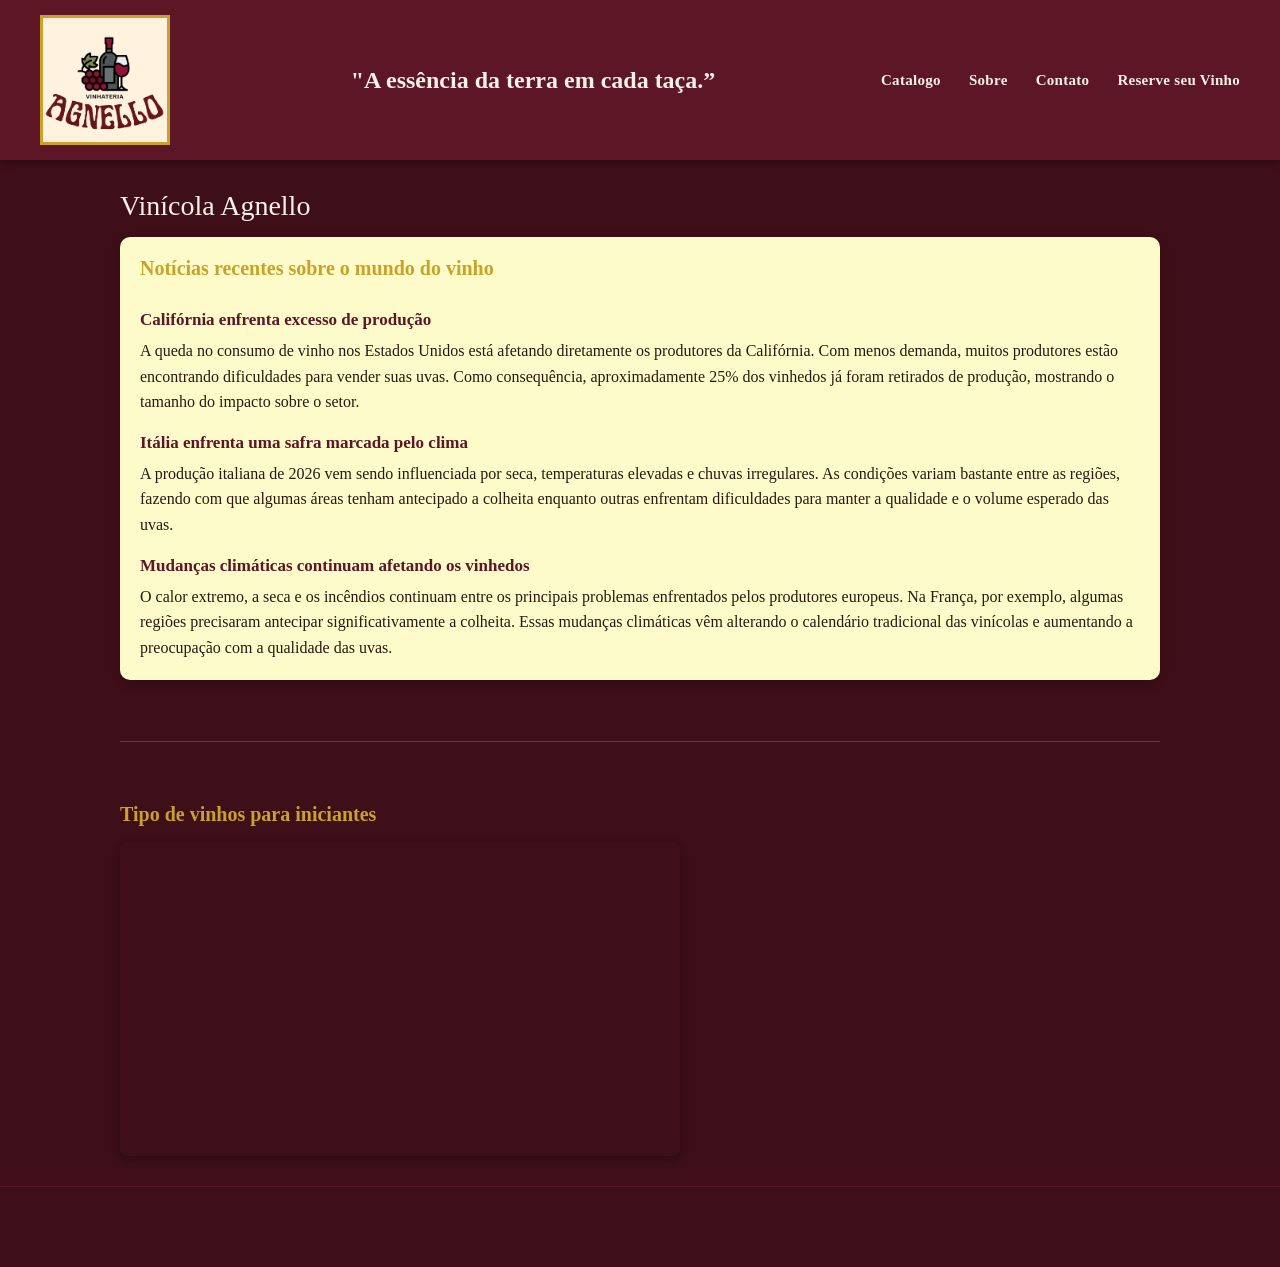
==== index.html @ 27601644 "feat: adiciona identificador ao titulo do video" ====
<!DOCTYPE html>
<html lang="pt-BR">

<head>
    <meta charset="UTF-8">
    <meta name="viewport" content="width=device-width, initial-scale=1.0">
    <title>Vinícola Agnello</title>
</head>
<link rel="stylesheet" href="src/css/style.css">
<link rel="shortcut icon" href="src/assets/imgs/favicon.ico" type="image/x-icon">

<body>
    <header>
        <img src="src/assets/imgs/android-chrome-512x512.png" alt="Logo da Vinícola Agnello">
        <h6 class="fadeIn">"A essência da terra em cada taça.”</h6>
        <nav>
            <ul class="nav-links">
                <li><a href="src/pages/catalogo.html">Catalogo</a></li>
                <li><a href="src/pages/historia.html">Sobre</a></li>
                <li><a href="src/pages/contato.html">Contato</a></li>
                <li><a href="src/pages/compreaqui.html">Reserve seu Vinho</a></li>
            </ul>
        </nav>
    </header>

    <main>
        <h1 class="fadeIn">Vinícola Agnello</h1>
        <div>
            <div class="fadeIn">
            <h2>Notícias recentes sobre o mundo do vinho</h2>
            <br>

            <h3>Califórnia enfrenta excesso de produção</h3>
            <p>A queda no consumo de vinho nos Estados Unidos está afetando diretamente os produtores da Califórnia. Com menos demanda, muitos produtores estão encontrando dificuldades para vender suas uvas. Como consequência, aproximadamente 25% dos vinhedos já foram retirados de produção, mostrando o tamanho do impacto sobre o setor.</p><br>

            <h3>Itália enfrenta uma safra marcada pelo clima</h3>
            <p>A produção italiana de 2026 vem sendo influenciada por seca, temperaturas elevadas e chuvas irregulares. As condições variam bastante entre as regiões, fazendo com que algumas áreas tenham antecipado a colheita enquanto outras enfrentam dificuldades para manter a qualidade e o volume esperado das uvas.</p><br>

            <h3>Mudanças climáticas continuam afetando os vinhedos</h3>
            <p>O calor extremo, a seca e os incêndios continuam entre os principais problemas enfrentados pelos produtores europeus. Na França, por exemplo, algumas regiões precisaram antecipar significativamente a colheita. Essas mudanças climáticas vêm alterando o calendário tradicional das vinícolas e aumentando a preocupação com a qualidade das uvas.</p>
            </div>
        </div>

        <br><br>
        <hr>
        <br><br>

        <h2 id="video" class="fadeIn">Tipo de vinhos para iniciantes</h2>
        <iframe class="fadeIn" width="560" height="315" src="https://www.youtube.com/embed/9CkhumPu-oI?si=0jd70YroZz6H0s5W"
            title="YouTube video player" frameborder="0"
            allow="accelerometer; autoplay; clipboard-write; encrypted-media; gyroscope; picture-in-picture; web-share"
            referrerpolicy="strict-origin-when-cross-origin" allowfullscreen></iframe>
        

    </main>

    <footer>

    </footer>
</body>

</html>
---- src/css/style.css ----
@charset "UTF-8";
@import url('efeitos.css'); /* arquivo novo para efeitos de animação */

:root {
  --vinho-escuro: #3e0f18;   
  --vinho: #5c1626;          
  --vinho-claro: #8b2942;    
  --dourado: #c9a227;        
  --dourado-escuro: #a6841e;
  --creme: #f8f1e7;          
  --creme-escuro: #ece2d0;   
  --texto-escuro: #2b1810;   
  --texto-claro: #f8f1e7;    
}

* {
  margin: 0;
  padding: 0;
  box-sizing: border-box;
  font-family: Georgia, 'Times New Roman', serif;
}

body {
  background-color: var(--vinho-escuro);
  color: var(--texto-claro);
  padding: 0 0 40px 0;
}

main {
  max-width: 1100px;
  margin: 0 auto;
  padding: 0 30px;
}

hr {
  border: none;
  border-top: 1px solid var(--vinho-claro);
  margin: 25px 0;
}

header {
  background-color: var(--vinho);
  display: flex;
  align-items: center;
  justify-content: space-between;
  padding: 15px 40px;
  box-shadow: 0 2px 8px rgba(0, 0, 0, 0.35);
  margin-bottom: 30px;
}

header img {
  height: 130px;
  width: auto;
  border: 3px solid var(--dourado);
  padding: 2px;
  background-color: var(--creme);
}

header h6 {
  font-family: art-nuvo, Georgia, 'Times New Roman', serif;
    font-size: 24px;
  color: var(--creme);
  margin-left: 15px;
}

header nav {
  display: flex;
  align-items: center;
}

.nav-links {
  display: flex;
  list-style: none;
  gap: 28px;
}

.nav-links a {
  color: var(--texto-claro);
  text-decoration: none;
  font-size: 15px;
  font-weight: bold;
  letter-spacing: 0.3px;
  padding-bottom: 4px;
  border-bottom: 2px solid transparent;
  transition: color 0.2s ease, border-color 0.2s ease;
}

.nav-links a:hover {
  color: var(--dourado);
  border-bottom: 2px solid var(--dourado);
}

h1 {
  font-size: 28px;
  font-weight: normal;
  color: var(--creme);
  margin-bottom: 15px;
}

h2 {
  font-size: 20px;
  font-weight: bold;
  color: var(--dourado);
  margin-bottom: 12px;
}

h3 {
  font-size: 17px;
  color: var(--creme);
  margin-bottom: 8px;
}

p {
  line-height: 1.6em;
}

.item-vinho,
.formulario,
.contato form,
.compra form,
section {
  background-color: var(--creme);
  color: var(--texto-escuro);
  border-radius: 10px;
  box-shadow: 0 3px 10px rgba(0, 0, 0, 0.25);
  padding: 20px;
  margin-bottom: 20px;
}

section h2 {
  color: var(--vinho);
}

section p {
  color: var(--texto-escuro);
  margin-bottom: 10px;
}

main > div {
  background-color: #fdfbca;
  color: var(--texto-escuro);
  border-radius: 10px;
  padding: 20px;
  box-shadow: 0 3px 10px rgba(0, 0, 0, 0.25);
}

main > div h3 {
  color: var(--vinho);
}

main > div p {
  color: var(--texto-escuro);
}

.item-vinho {
  display: flex;
  align-items: center;
  gap: 25px;
}

.item-vinho img {
  height: 200px;
  width: auto;
  border-radius: 6px;
  box-shadow: 0 2px 6px rgba(0, 0, 0, 0.3);
  flex-shrink: 0;
}

.info-vinho h4 {
  font-size: 18px;
  color: var(--vinho);
  margin-bottom: 6px;
}

.info-vinho p {
  font-size: 14px;
  color: var(--texto-escuro);
  margin-bottom: 10px;
}

span button,
input[type="submit"] {
  background-color: var(--dourado);
  color: var(--texto-escuro);
  border: none;
  padding: 9px 18px;
  border-radius: 6px;
  font-weight: bold;
  cursor: pointer;
  transition: background-color 0.2s ease, transform 0.15s ease, box-shadow 0.2s ease;
  box-shadow: 0 2px 4px rgba(0, 0, 0, 0.2);
}

span button:hover,
input[type="submit"]:hover {
  background-color: var(--dourado-escuro);
  transform: translateY(-2px);
  box-shadow: 0 4px 8px rgba(0, 0, 0, 0.3);
}

span button a {
  color: var(--texto-escuro);
  text-decoration: none;
  font-size: 14px;
  font-weight: bold;
}

form {
  max-width: 500px;
}

label {
  display: inline-block;
  font-size: 14px;
  font-weight: bold;
  color: var(--vinho);
  margin-bottom: 5px;
}

input[type="text"],
input[type="email"],
input[type="tel"],
textarea,
select {
  width: 100%;
  padding: 8px 10px;
  margin-bottom: 10px;
  border: 1px solid var(--vinho-claro);
  border-radius: 5px;
  font-family: inherit;
  font-size: 14px;
  background-color: #fff;
  color: var(--texto-escuro);
}

input:focus,
textarea:focus,
select:focus {
  outline: none;
  border-color: var(--dourado);
}

.caixa {
  display: flex;
  align-items: center;
  gap: 25px;
  padding: 10px 0 20px 0;
}

.caixa img {
  height: 110px;
  width: auto;
}

.caixa h1 {
  color: var(--texto-escuro);
    margin-bottom: 0px;
}

#escolha {
  margin-bottom: 15px;
  color: var(--creme);
}

.formulario h2 {
  color: var(--vinho);
}

.formulario > p {
  color: var(--texto-escuro);
  margin-bottom: 15px;
  border-bottom: 1px solid #ccc;
  padding-bottom: 10px;
}

section h2.contato {
  color: var(--vinho);
}

.historia h1 {
  color: var(--creme);
  border-bottom: 2px solid var(--dourado);
  padding-bottom: 10px;
}

/* ===== Vídeo (iframe) ===== */
iframe {
  display: block;
  margin: 15px 0;
  max-width: 100%;
  border-radius: 8px;
  box-shadow: 0 3px 10px rgba(0, 0, 0, 0.3);
}

/* ===== Rodapé ===== */
footer {
  text-align: center;
  padding: 20px;
  margin-top: 30px;
  color: var(--creme);
  font-size: 13px;
  border-top: 1px solid var(--vinho);
}

/* ===== Responsivo ===== */
@media (max-width: 650px) {
  header {
    flex-direction: column;
    gap: 15px;
  }

  .nav-links {
    flex-wrap: wrap;
    justify-content: center;
    gap: 15px;
  }

  .item-vinho,
  .caixa {
    flex-direction: column;
    text-align: center;
  }
}
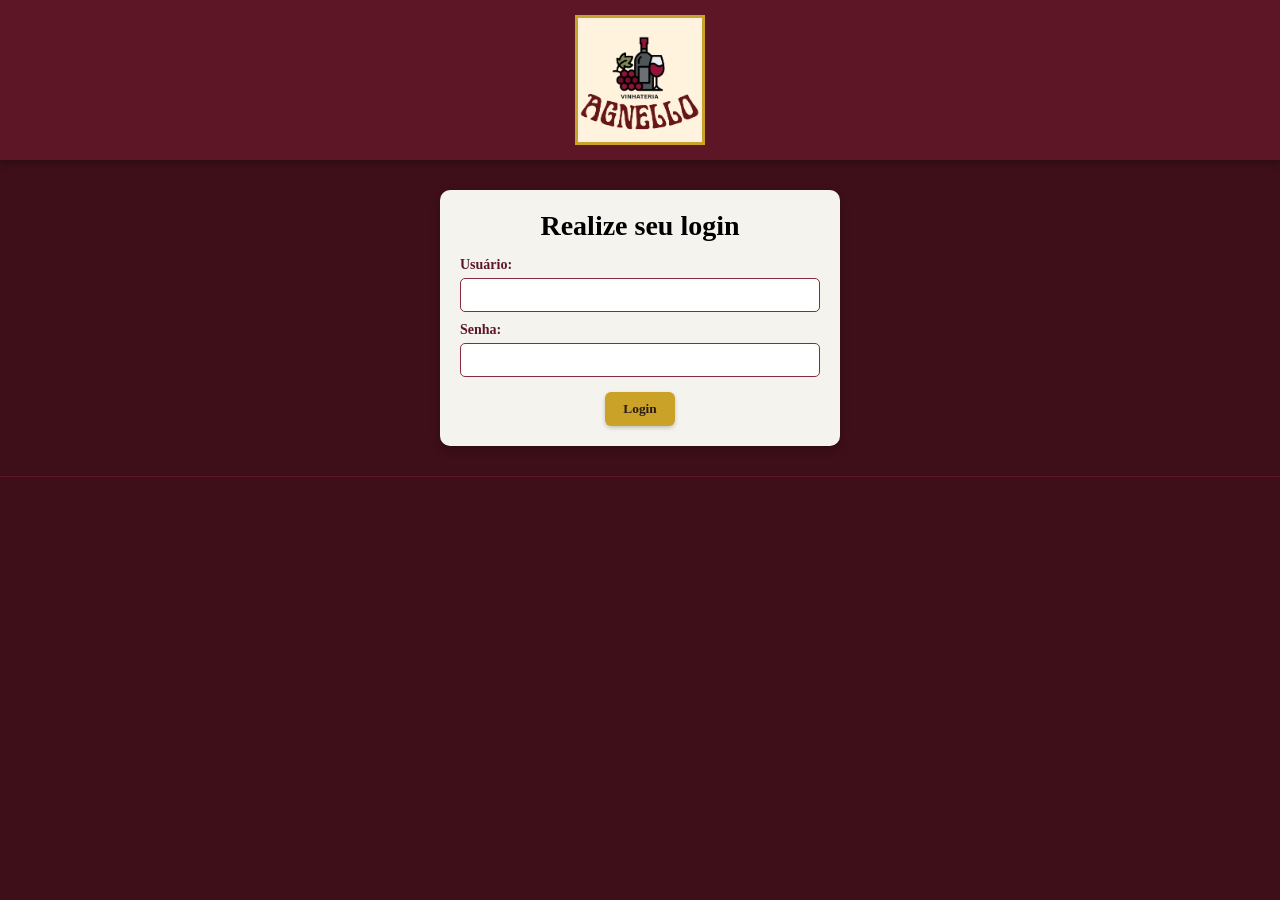
==== commit 1afb11cd: "feat: Tela de Login Basica Adicionada" ====
--- a/index.html
+++ b/index.html
@@ -5,53 +5,30 @@
     <meta charset="UTF-8">
     <meta name="viewport" content="width=device-width, initial-scale=1.0">
     <title>Vinícola Agnello</title>
+    <link rel="stylesheet" href="src/css/style.css">
+    <link rel="stylesheet" href="src/css/efeitos.css">
+    <link rel="shortcut icon" href="src/assets/imgs/favicon.ico" type="image/x-icon">
 </head>
-<link rel="stylesheet" href="src/css/style.css">
-<link rel="shortcut icon" href="src/assets/imgs/favicon.ico" type="image/x-icon">
 
 <body>
-    <header>
+    <header class="header-login">
         <img src="src/assets/imgs/android-chrome-512x512.png" alt="Logo da Vinícola Agnello">
-        <h6 class="fadeIn">"A essência da terra em cada taça.”</h6>
-        <nav>
-            <ul class="nav-links">
-                <li><a href="src/pages/catalogo.html">Catalogo</a></li>
-                <li><a href="src/pages/historia.html">Sobre</a></li>
-                <li><a href="src/pages/contato.html">Contato</a></li>
-                <li><a href="src/pages/compreaqui.html">Reserve seu Vinho</a></li>
-            </ul>
-        </nav>
     </header>
 
     <main>
-        <h1 class="fadeIn">Vinícola Agnello</h1>
-        <div>
-            <div class="fadeIn">
-            <h2>Notícias recentes sobre o mundo do vinho</h2>
-            <br>
+        <div class="login-container">
+            
+            <form action="src/pages/inicio.html" method="GET">
+                <h1 >Realize seu login</h1>
+                <label for="username">Usuário:</label>
+                <input type="text" id="username" name="username" required>
 
-            <h3>Califórnia enfrenta excesso de produção</h3>
-            <p>A queda no consumo de vinho nos Estados Unidos está afetando diretamente os produtores da Califórnia. Com menos demanda, muitos produtores estão encontrando dificuldades para vender suas uvas. Como consequência, aproximadamente 25% dos vinhedos já foram retirados de produção, mostrando o tamanho do impacto sobre o setor.</p><br>
+                <label for="password">Senha:</label>
+                <input type="password" id="password" name="password" required>
 
-            <h3>Itália enfrenta uma safra marcada pelo clima</h3>
-            <p>A produção italiana de 2026 vem sendo influenciada por seca, temperaturas elevadas e chuvas irregulares. As condições variam bastante entre as regiões, fazendo com que algumas áreas tenham antecipado a colheita enquanto outras enfrentam dificuldades para manter a qualidade e o volume esperado das uvas.</p><br>
-
-            <h3>Mudanças climáticas continuam afetando os vinhedos</h3>
-            <p>O calor extremo, a seca e os incêndios continuam entre os principais problemas enfrentados pelos produtores europeus. Na França, por exemplo, algumas regiões precisaram antecipar significativamente a colheita. Essas mudanças climáticas vêm alterando o calendário tradicional das vinícolas e aumentando a preocupação com a qualidade das uvas.</p>
-            </div>
+                <input id="login-btn" type="submit" value="Login">
+            </form>
         </div>
-
-        <br><br>
-        <hr>
-        <br><br>
-
-        <h2 id="video" class="fadeIn">Tipo de vinhos para iniciantes</h2>
-        <iframe class="fadeIn" width="560" height="315" src="https://www.youtube.com/embed/9CkhumPu-oI?si=0jd70YroZz6H0s5W"
-            title="YouTube video player" frameborder="0"
-            allow="accelerometer; autoplay; clipboard-write; encrypted-media; gyroscope; picture-in-picture; web-share"
-            referrerpolicy="strict-origin-when-cross-origin" allowfullscreen></iframe>
-        
-
     </main>
 
     <footer>
--- a/src/css/style.css
+++ b/src/css/style.css
@@ -48,6 +48,10 @@
   margin-bottom: 30px;
 }
 
+.header-login {
+  justify-content: center;
+}
+
 header img {
   height: 130px;
   width: auto;
@@ -85,6 +89,40 @@
   transition: color 0.2s ease, border-color 0.2s ease;
 }
 
+
+
+.login-container {
+  margin: 0 auto;
+  font-family: Georgia, 'Times New Roman', serif;
+  font-size: 16px;
+  width: 400px;
+  max-width: 100%;
+  background-color: rgb(245, 243, 238);
+  border-radius: 10px;
+  padding: 20px;
+}
+
+.login-container form {
+  display: flex;
+  flex-direction: column;
+}
+
+.login-container h1 {
+  color: black;
+  font-weight: bold;
+  margin-bottom: 15px;
+  text-align: center;
+}
+
+.login-container input {
+  margin-bottom: 15px;
+}
+
+.login-container #login-btn {
+  align-self: center;
+  margin: 5px 0 0 0;
+}
+
 .nav-links a:hover {
   color: var(--dourado);
   border-bottom: 2px solid var(--dourado);
@@ -137,7 +175,7 @@
 }
 
 main > div {
-  background-color: #fdfbca;
+  background-color: var(--creme);
   color: var(--texto-escuro);
   border-radius: 10px;
   padding: 20px;
@@ -220,6 +258,7 @@
 input[type="text"],
 input[type="email"],
 input[type="tel"],
+input[type="password"],
 textarea,
 select {
   width: 100%;
--- a/src/css/efeitos.css
+++ b/src/css/efeitos.css
@@ -0,0 +1,19 @@
+.nav_links{
+    display: inline-block;
+    transition: transform 0.3s ease-in-out;
+    cursor: pointer;
+}
+
+@keyframes navLinkAnimation {
+    0% {transform: translateY(-10px); opacity: 0;}
+    100% {transform: translateY(0); opacity: 1;}
+}
+
+.fadeIn {
+    animation: fadeInAnimacao 2s 1 ease-in-out;
+}
+
+@keyframes fadeInAnimacao {
+    0% {opacity: 0;}
+    100% {opacity: 1;}
+}
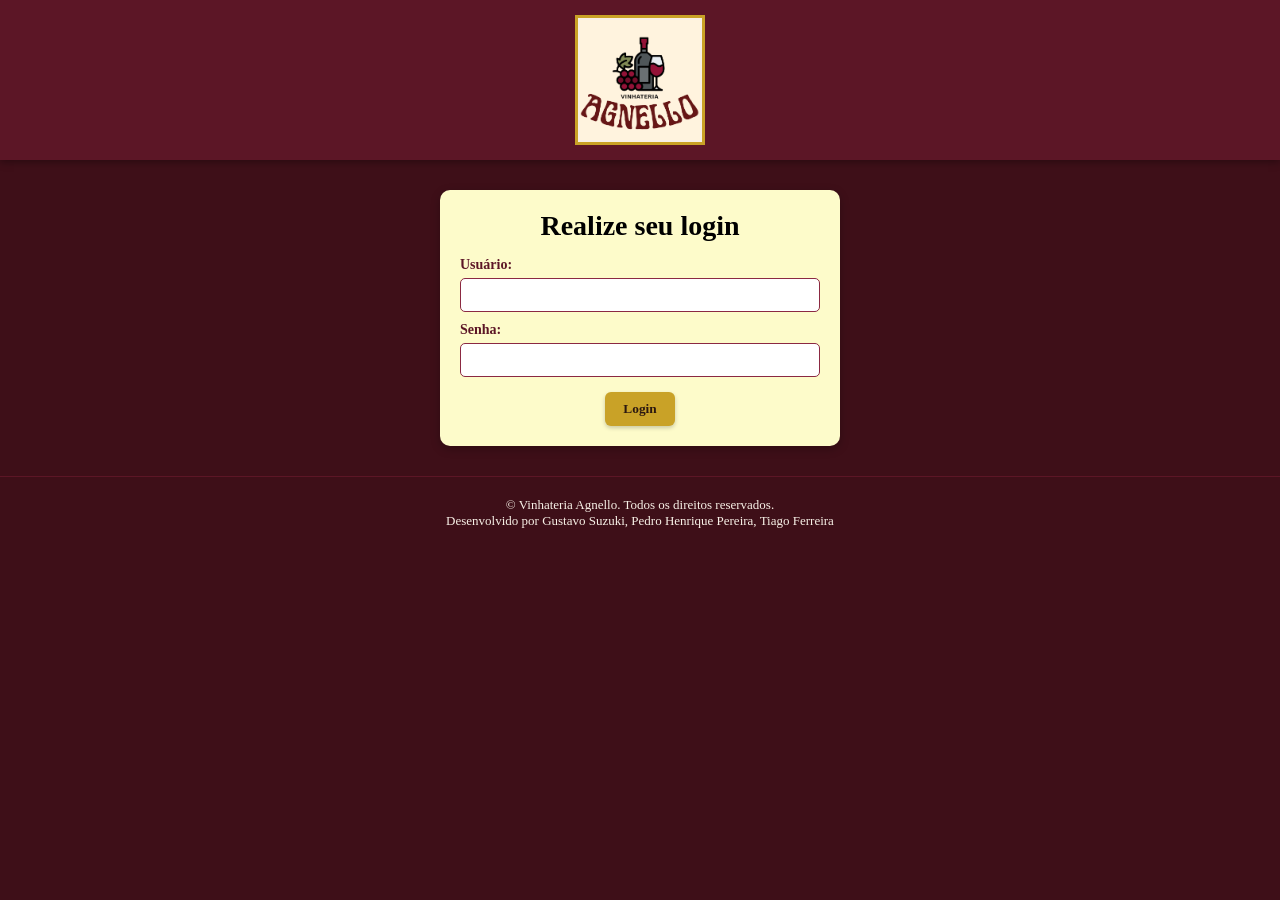
==== commit ec553d4d: "feat: adicionado footer no HTML, ::after e ::before no efeito, :active também no CSS e criando um li" ====
--- a/index.html
+++ b/index.html
@@ -32,7 +32,8 @@
     </main>
 
     <footer>
-
+        © Vinhateria Agnello. Todos os direitos reservados. <br>
+        Desenvolvido por <a href="https://www.linkedin.com/in/gustavo-arakaki-b9680b330" target="_blank">Gustavo Suzuki</a>, <a href="https://www.linkedin.com/in/pedro-henrique-pereira-da-costa-9457a8263/" target="_blank">Pedro Henrique Pereira</a>, <a href="https://www.linkedin.com/in/tiago-ferreira-65886134b/" target="_blank">Tiago Ferreira</a>
     </footer>
 </body>
 
--- a/src/css/style.css
+++ b/src/css/style.css
@@ -77,27 +77,13 @@
   list-style: none;
   gap: 28px;
 }
-
-.nav-links a {
-  color: var(--texto-claro);
-  text-decoration: none;
-  font-size: 15px;
-  font-weight: bold;
-  letter-spacing: 0.3px;
-  padding-bottom: 4px;
-  border-bottom: 2px solid transparent;
-  transition: color 0.2s ease, border-color 0.2s ease;
-}
-
-
-
 .login-container {
   margin: 0 auto;
   font-family: Georgia, 'Times New Roman', serif;
   font-size: 16px;
   width: 400px;
   max-width: 100%;
-  background-color: rgb(245, 243, 238);
+  background-color: #fdfbca;
   border-radius: 10px;
   padding: 20px;
 }
@@ -121,11 +107,6 @@
 .login-container #login-btn {
   align-self: center;
   margin: 5px 0 0 0;
-}
-
-.nav-links a:hover {
-  color: var(--dourado);
-  border-bottom: 2px solid var(--dourado);
 }
 
 h1 {
@@ -175,7 +156,7 @@
 }
 
 main > div {
-  background-color: var(--creme);
+  background-color: #fdfbca;
   color: var(--texto-escuro);
   border-radius: 10px;
   padding: 20px;
@@ -214,26 +195,6 @@
   font-size: 14px;
   color: var(--texto-escuro);
   margin-bottom: 10px;
-}
-
-span button,
-input[type="submit"] {
-  background-color: var(--dourado);
-  color: var(--texto-escuro);
-  border: none;
-  padding: 9px 18px;
-  border-radius: 6px;
-  font-weight: bold;
-  cursor: pointer;
-  transition: background-color 0.2s ease, transform 0.15s ease, box-shadow 0.2s ease;
-  box-shadow: 0 2px 4px rgba(0, 0, 0, 0.2);
-}
-
-span button:hover,
-input[type="submit"]:hover {
-  background-color: var(--dourado-escuro);
-  transform: translateY(-2px);
-  box-shadow: 0 4px 8px rgba(0, 0, 0, 0.3);
 }
 
 span button a {
@@ -272,13 +233,6 @@
   color: var(--texto-escuro);
 }
 
-input:focus,
-textarea:focus,
-select:focus {
-  outline: none;
-  border-color: var(--dourado);
-}
-
 .caixa {
   display: flex;
   align-items: center;
@@ -322,16 +276,21 @@
   padding-bottom: 10px;
 }
 
-/* ===== Vídeo (iframe) ===== */
+h2#video {
+  display: block;
+  text-align: center;
+  margin: auto;
+  font-size: 25px;
+}
+
 iframe {
   display: block;
-  margin: 15px 0;
+  margin: 15px auto;
   max-width: 100%;
   border-radius: 8px;
   box-shadow: 0 3px 10px rgba(0, 0, 0, 0.3);
 }
 
-/* ===== Rodapé ===== */
 footer {
   text-align: center;
   padding: 20px;
@@ -341,7 +300,11 @@
   border-top: 1px solid var(--vinho);
 }
 
-/* ===== Responsivo ===== */
+footer a {
+  text-decoration: none;
+  color: var(--creme);
+}
+
 @media (max-width: 650px) {
   header {
     flex-direction: column;
--- a/src/css/efeitos.css
+++ b/src/css/efeitos.css
@@ -16,4 +16,119 @@
 @keyframes fadeInAnimacao {
     0% {opacity: 0;}
     100% {opacity: 1;}
+}
+
+.nav-links a {
+  color: var(--texto-claro);
+  text-decoration: none;
+  font-size: 15px;
+  font-weight: bold;
+  letter-spacing: 0.3px;
+  padding-bottom: 4px;
+  border-bottom: 2px solid transparent;
+  transition: color 0.2s ease, border-color 0.2s ease;
+}
+
+.nav-links a:hover {
+  color: var(--dourado);
+  border-bottom: 2px solid var(--dourado);
+}
+
+span button,
+input[type="submit"] {
+  background-color: var(--dourado);
+  color: var(--texto-escuro);
+  border: none;
+  padding: 9px 18px;
+  border-radius: 6px;
+  font-weight: bold;
+  cursor: pointer;
+  transition: background-color 0.2s ease, transform 0.15s ease, box-shadow 0.2s ease;
+  box-shadow: 0 2px 4px rgba(0, 0, 0, 0.2);
+}
+
+span button:hover,
+input[type="submit"]:hover {
+  background-color: var(--dourado-escuro);
+  transform: translateY(-2px);
+  box-shadow: 0 4px 8px rgba(0, 0, 0, 0.3);
+}
+
+input:focus,
+textarea:focus,
+select:focus {
+  outline: none;
+  border-color: var(--dourado);
+}
+
+#caixa-carregando{
+    display: none;
+    position: fixed;
+    top: 0;
+    left: 0;
+    width: 100%;
+    height: 100%;
+    background-color: rgba(0, 0, 0, 0.5);
+    z-index: 9999;
+    justify-content: center;
+    align-items: center;
+
+}
+
+.quadrado-carregando{
+    width: 150px;
+    height: 150px;
+    background-color: #ffffff;
+    border-radius: 10px;
+    display: flex;
+    flex-direction: column;
+    justify-content: center;
+    align-items: center;
+    font-family: Arial, sans-serif;
+    font-size: 16px;
+    color: #333333;
+}
+
+.spinner {
+    width: 40px;
+    height: 40px;
+    border: 4px solid #f3f3f3;
+    border-top: 4px solid #42db34;
+    border-radius: 50%;
+    animation: girar 1s linear infinite;
+    margin-bottom: 12px;
+}
+@keyframes girar {
+    0% { transform: rotate(0deg);}
+    100% { transform: rotate(360deg);}
+}
+
+.info-vinho h4::before {
+  content: "◆";
+  color: var(--dourado);
+  margin-right: 8px;
+}
+
+h2::after {
+  content: "🍷";
+  display: inline-block;
+  margin-left: 8px;
+  color: var(--dourado);
+  animation: brilhoTitulo 1.8s ease-in-out infinite;
+}
+
+@keyframes brilhoTitulo {
+  0%, 100% {
+    transform: scale(0.85) rotate(0deg);
+    opacity: 0.65;
+  }
+  50% {
+    transform: scale(1.15) rotate(20deg);
+    opacity: 1;
+  }
+}
+
+span button:active,
+input[type="submit"]:active {
+  transform: scale(0.96);
 }
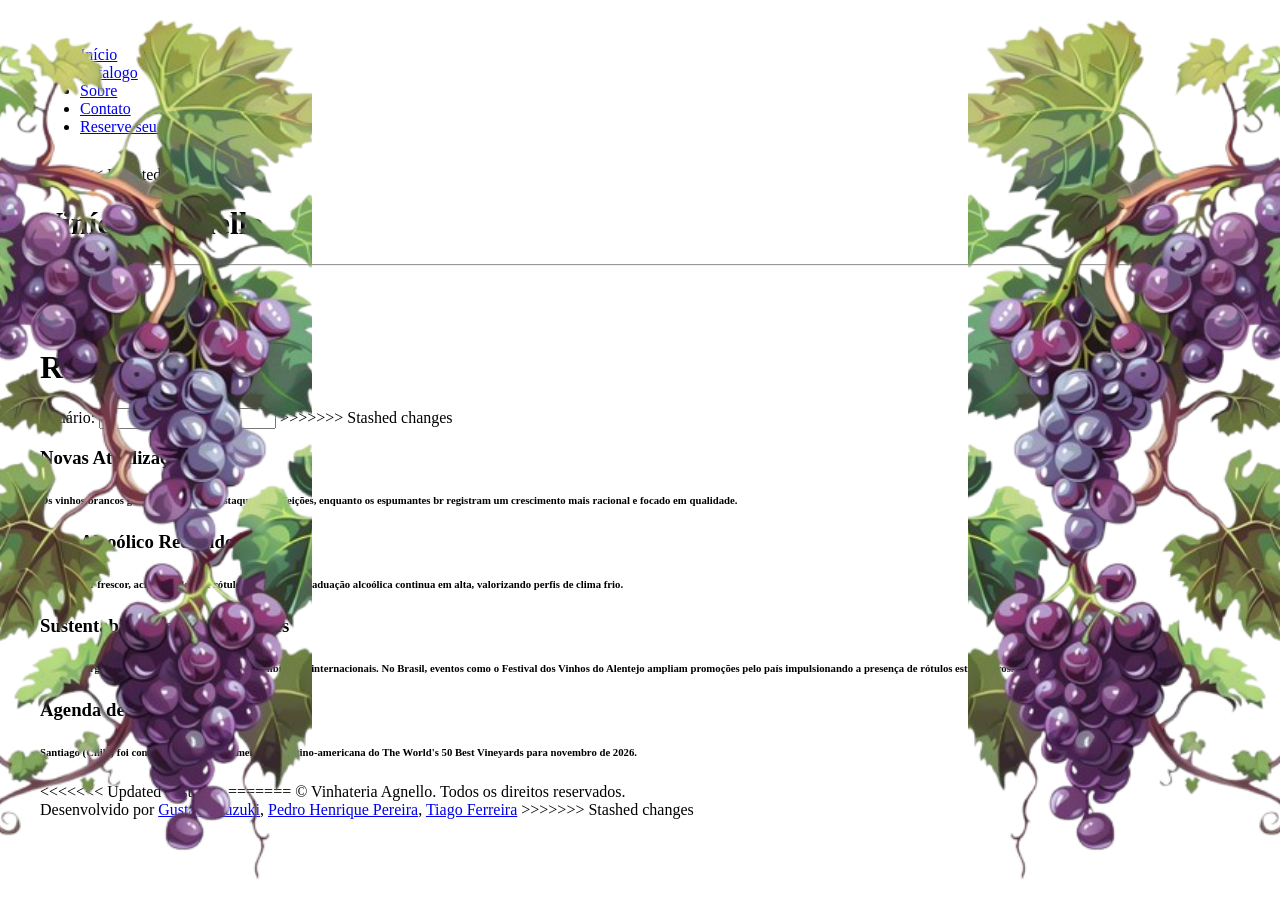
==== commit 0e1e3bf1: "feat: Imagens de Vinheiras no Login" ====
--- a/index.html
+++ b/index.html
@@ -1,39 +1,89 @@
 <!DOCTYPE html>
-<html lang="pt-BR">
+<html lang="en">
 
 <head>
     <meta charset="UTF-8">
     <meta name="viewport" content="width=device-width, initial-scale=1.0">
-    <title>Vinícola Agnello</title>
+    <title>Document</title>
+</head>
     <link rel="stylesheet" href="src/css/style.css">
-    <link rel="stylesheet" href="src/css/efeitos.css">
-    <link rel="shortcut icon" href="src/assets/imgs/favicon.ico" type="image/x-icon">
-</head>
-
 <body>
-    <header class="header-login">
-        <img src="src/assets/imgs/android-chrome-512x512.png" alt="Logo da Vinícola Agnello">
+    <header>
+        <nav>
+             <ul class="nav-links">
+                <li><a href="index.html">Início</a></li>
+                <li><a href="src/pages/catalogo.html">Catalogo</a></li>
+                <li><a href="src/pages/historia.html">Sobre</a></li>
+                <li><a href="src/pages/contato.html">Contato</a></li>
+                <li><a href="src/pages/compreaqui.html">Reserve seu Vinho</a></li>
+             </ul> 
+        </nav>
     </header>
 
+    <div class="vinheira vinha-esquerda">
+        <img src="src/assets/imgs/vinho-direita.png" alt="" aria-hidden="true">
+    </div>
+
+    <div class="vinheira vinha-direita">
+        <img src="src/assets/imgs/vinho-direita.png" alt="" aria-hidden="true">
+    </div>
+
+
+
     <main>
+<<<<<<< Updated upstream
+        <h1>Vinícola Agnello</h1>
+        <hr><br><br>
+=======
         <div class="login-container">
-            
+
             <form action="src/pages/inicio.html" method="GET">
-                <h1 >Realize seu login</h1>
+                <h1>Realize seu login</h1>
                 <label for="username">Usuário:</label>
                 <input type="text" id="username" name="username" required>
+>>>>>>> Stashed changes
 
-                <label for="password">Senha:</label>
-                <input type="password" id="password" name="password" required>
+        <div class="container-novidades">
+            <div class="card-novidade">
+                <h3>Novas Atualizações</h3>
+                <h6>Os vinhos brancos ganham espaço de destaque nas refeições, enquanto os espumantes br registram um
+                    crescimento mais racional e focado em qualidade.</h6>
+            </div>
 
-                <input id="login-btn" type="submit" value="Login">
-            </form>
+            <div class="card-novidade">
+                <h3>Teor Alcoólico Reduzido</h3>
+                <h6>A busca por frescor, acidez evidente e rótulos com menor graduação alcoólica continua em alta,
+                    valorizando
+                    perfis de clima frio.</h6>
+            </div>
+
+            <div class="card-novidade">
+                <h3>Sustentabilidade e Exportações</h3>
+                <h6>Wines of Argentina — para cumprir exigências ambientais internacionais. No Brasil, eventos como o
+                    Festival
+                    dos Vinhos do Alentejo ampliam promoções pelo país impulsionando a presença de rótulos estrangeiros.
+                </h6>
+            </div>
+
+            <div class="card-novidade">
+                <h3>Agenda de Eventos</h3>
+                <h6>Santiago (Chile) foi confirmada como a primeira sede latino-americana do The World's 50 Best
+                    Vineyards para
+                    novembro de 2026.</h6>
+            </div>
         </div>
     </main>
 
     <footer>
+<<<<<<< Updated upstream
+
+=======
         © Vinhateria Agnello. Todos os direitos reservados. <br>
-        Desenvolvido por <a href="https://www.linkedin.com/in/gustavo-arakaki-b9680b330" target="_blank">Gustavo Suzuki</a>, <a href="https://www.linkedin.com/in/pedro-henrique-pereira-da-costa-9457a8263/" target="_blank">Pedro Henrique Pereira</a>, <a href="https://www.linkedin.com/in/tiago-ferreira-65886134b/" target="_blank">Tiago Ferreira</a>
+        Desenvolvido por <a href="https://www.linkedin.com/in/gustavo-arakaki-b9680b330" target="_blank">Gustavo
+            Suzuki</a>, <a href="https://www.linkedin.com/in/pedro-henrique-pereira-da-costa-9457a8263/"
+            target="_blank">Pedro Henrique Pereira</a>, <a href="https://www.linkedin.com/in/tiago-ferreira-65886134b/"
+            target="_blank">Tiago Ferreira</a>
+>>>>>>> Stashed changes
     </footer>
 </body>
 
--- a/src/css/style.css
+++ b/src/css/style.css
@@ -1,53 +1,125 @@
 @charset "UTF-8";
-@import url('efeitos.css'); /* arquivo novo para efeitos de animação */
+<<<<<<< Updated upstream
+=======
+@import url('efeitos.css');
+/* arquivo novo para efeitos de animação */
+
+html,
+body {
+  margin: 0;
+  padding: 0;
+  width: 100%;
+  min-height: 100%;
+}
+
+.vinheira {
+  position: fixed;
+  top: 0;
+  width: min(25vw, 600px);
+  height: 100vh;
+  z-index: 5;
+  pointer-events: none;
+  overflow: hidden;
+  margin: 0;
+  padding: 0;
+  line-height: 0;
+}
+
+.vinheira img {
+  display: block;
+  width: 100%;
+  height: 100%;
+  object-fit: cover;
+  object-position: center top;
+}
+
+.vinha-esquerda {
+  left: -8px;
+  margin-left: 0;
+}
+
+.vinha-esquerda img {
+  transform: scaleX(-1);
+  transform-origin: center;
+}
+
+.vinha-direita {
+  right: -8px;
+}
+
+.vinha-direita img {
+  transform: none;
+  transform-origin: center;
+}
+
+@media (max-width: 768px) {
+  .vinheira {
+    width: min(18vw, 110px);
+    opacity: 0.85;
+  }
+
+  .vinha-esquerda {
+    left: -4px;
+  }
+
+  .vinha-direita {
+    right: -4px;
+  }
+}
+
+@media (max-width: 480px) {
+  .vinheira {
+    width: min(15vw, 80px);
+    opacity: 0.65;
+  }
+
+  .vinha-esquerda {
+    left: -3px;
+  }
+
+  .vinha-direita {
+    right: -3px;
+  }
+}
+
+
 
 :root {
-  --vinho-escuro: #3e0f18;   
-  --vinho: #5c1626;          
-  --vinho-claro: #8b2942;    
-  --dourado: #c9a227;        
+  --vinho-escuro: #3e0f18;
+  --vinho: #5c1626;
+  --vinho-claro: #8b2942;
+  --dourado: #c9a227;
   --dourado-escuro: #a6841e;
-  --creme: #f8f1e7;          
-  --creme-escuro: #ece2d0;   
-  --texto-escuro: #2b1810;   
-  --texto-claro: #f8f1e7;    
-}
+  --creme: #f8f1e7;
+  --creme-escuro: #ece2d0;
+  --texto-escuro: #2b1810;
+  --texto-claro: #f8f1e7;
+}
+>>>>>>> Stashed changes
 
 * {
   margin: 0;
   padding: 0;
   box-sizing: border-box;
-  font-family: Georgia, 'Times New Roman', serif;
+  font-family: Arial, Helvetica, sans-serif;
 }
 
 body {
-  background-color: var(--vinho-escuro);
-  color: var(--texto-claro);
-  padding: 0 0 40px 0;
-}
-
-main {
-  max-width: 1100px;
+  background-color: #ffffff;
+  color: #000000;
+  padding: 30px;
+  max-width: 1200px;
   margin: 0 auto;
-  padding: 0 30px;
-}
-
-hr {
-  border: none;
-  border-top: 1px solid var(--vinho-claro);
-  margin: 25px 0;
 }
 
 header {
-  background-color: var(--vinho);
-  display: flex;
-  align-items: center;
-  justify-content: space-between;
-  padding: 15px 40px;
-  box-shadow: 0 2px 8px rgba(0, 0, 0, 0.35);
-  margin-bottom: 30px;
-}
-
+margin-bottom: 30px;
+}
+
+<<<<<<< Updated upstream
+.navbar {
+  margin-bottom: 25px;
+=======
 .header-login {
   justify-content: center;
 }
@@ -62,7 +134,7 @@
 
 header h6 {
   font-family: art-nuvo, Georgia, 'Times New Roman', serif;
-    font-size: 24px;
+  font-size: 24px;
   color: var(--creme);
   margin-left: 15px;
 }
@@ -70,52 +142,36 @@
 header nav {
   display: flex;
   align-items: center;
+>>>>>>> Stashed changes
 }
 
 .nav-links {
   display: flex;
   list-style: none;
-  gap: 28px;
-}
+  gap: 20px;
+}
+
+<<<<<<< Updated upstream
+.nav-links a {
+  color: #000000;
+  text-decoration: none;
+=======
 .login-container {
   margin: 0 auto;
   font-family: Georgia, 'Times New Roman', serif;
+>>>>>>> Stashed changes
   font-size: 16px;
-  width: 400px;
-  max-width: 100%;
-  background-color: #fdfbca;
-  border-radius: 10px;
-  padding: 20px;
-}
-
-.login-container form {
-  display: flex;
-  flex-direction: column;
-}
-
-.login-container h1 {
-  color: black;
   font-weight: bold;
+}
+
+h1 {
+  font-size: 26px;
+  font-weight: normal;
   margin-bottom: 15px;
-  text-align: center;
-}
-
-.login-container input {
-  margin-bottom: 15px;
-}
-
-.login-container #login-btn {
-  align-self: center;
-  margin: 5px 0 0 0;
-}
-
-h1 {
-  font-size: 28px;
-  font-weight: normal;
-  color: var(--creme);
-  margin-bottom: 15px;
-}
-
+}
+
+<<<<<<< Updated upstream
+=======
 h2 {
   font-size: 20px;
   font-weight: bold;
@@ -155,7 +211,7 @@
   margin-bottom: 10px;
 }
 
-main > div {
+main>div {
   background-color: #fdfbca;
   color: var(--texto-escuro);
   border-radius: 10px;
@@ -163,40 +219,50 @@
   box-shadow: 0 3px 10px rgba(0, 0, 0, 0.25);
 }
 
-main > div h3 {
+main>div h3 {
   color: var(--vinho);
 }
 
-main > div p {
-  color: var(--texto-escuro);
-}
+main>div p {
+  color: var(--texto-escuro);
+}
+>>>>>>> Stashed changes
 
 .item-vinho {
   display: flex;
   align-items: center;
   gap: 25px;
-}
-
-.item-vinho img {
-  height: 200px;
+  padding: 10px 0;
+}
+
+img {
+  height: 100px;
   width: auto;
-  border-radius: 6px;
-  box-shadow: 0 2px 6px rgba(0, 0, 0, 0.3);
-  flex-shrink: 0;
-}
-
-.info-vinho h4 {
+}
+
+.info-vinho h2 {
   font-size: 18px;
-  color: var(--vinho);
+  font-weight: normal;
   margin-bottom: 6px;
 }
 
 .info-vinho p {
   font-size: 14px;
-  color: var(--texto-escuro);
-  margin-bottom: 10px;
-}
-
+  color: #333333;
+}
+
+<<<<<<< Updated upstream
+h1 {
+font-size: 28px;
+font-weight: normal;
+}
+
+.formulario > p {
+font-size: 15px;
+color: #333333;
+margin-bottom: 25px;
+border-bottom: 1px solid #cccccc;
+=======
 span button a {
   color: var(--texto-escuro);
   text-decoration: none;
@@ -247,7 +313,7 @@
 
 .caixa h1 {
   color: var(--texto-escuro);
-    margin-bottom: 0px;
+  margin-bottom: 0px;
 }
 
 #escolha {
@@ -259,67 +325,52 @@
   color: var(--vinho);
 }
 
-.formulario > p {
+.formulario>p {
   color: var(--texto-escuro);
   margin-bottom: 15px;
   border-bottom: 1px solid #ccc;
   padding-bottom: 10px;
-}
-
-section h2.contato {
-  color: var(--vinho);
-}
-
-.historia h1 {
-  color: var(--creme);
-  border-bottom: 2px solid var(--dourado);
-  padding-bottom: 10px;
-}
-
-h2#video {
-  display: block;
-  text-align: center;
-  margin: auto;
-  font-size: 25px;
-}
-
-iframe {
-  display: block;
-  margin: 15px auto;
-  max-width: 100%;
-  border-radius: 8px;
-  box-shadow: 0 3px 10px rgba(0, 0, 0, 0.3);
-}
-
-footer {
-  text-align: center;
-  padding: 20px;
-  margin-top: 30px;
-  color: var(--creme);
-  font-size: 13px;
-  border-top: 1px solid var(--vinho);
-}
-
-footer a {
-  text-decoration: none;
-  color: var(--creme);
-}
-
-@media (max-width: 650px) {
-  header {
-    flex-direction: column;
-    gap: 15px;
-  }
-
-  .nav-links {
-    flex-wrap: wrap;
-    justify-content: center;
-    gap: 15px;
-  }
-
-  .item-vinho,
-  .caixa {
-    flex-direction: column;
-    text-align: center;
-  }
+>>>>>>> Stashed changes
+}
+
+form {
+max-width: 500px;
+margin-bottom: 40px;
+}
+
+section h2 {
+font-size: 20px;
+font-weight: bold;
+margin-bottom: 15px;
+}
+
+section p {
+font-size: 14px;
+margin-bottom: 10px;
+}
+
+.compra{
+font-size: 20px;
+font-weight: bold;
+margin-bottom: 15px;
+}
+
+.caixa{
+  display: flex;
+  align-items: center;
+  gap: 25px;
+  padding: 10px 0px 30px;
+}
+
+#escolha{
+  padding: 0 0 10px 0 ;
+}
+
+.compra h2{
+  margin-top: 15px;
+}
+
+.compra form{
+  background-color: rgba(187, 179, 179, 0.856);
+  padding: 10px ;
 }
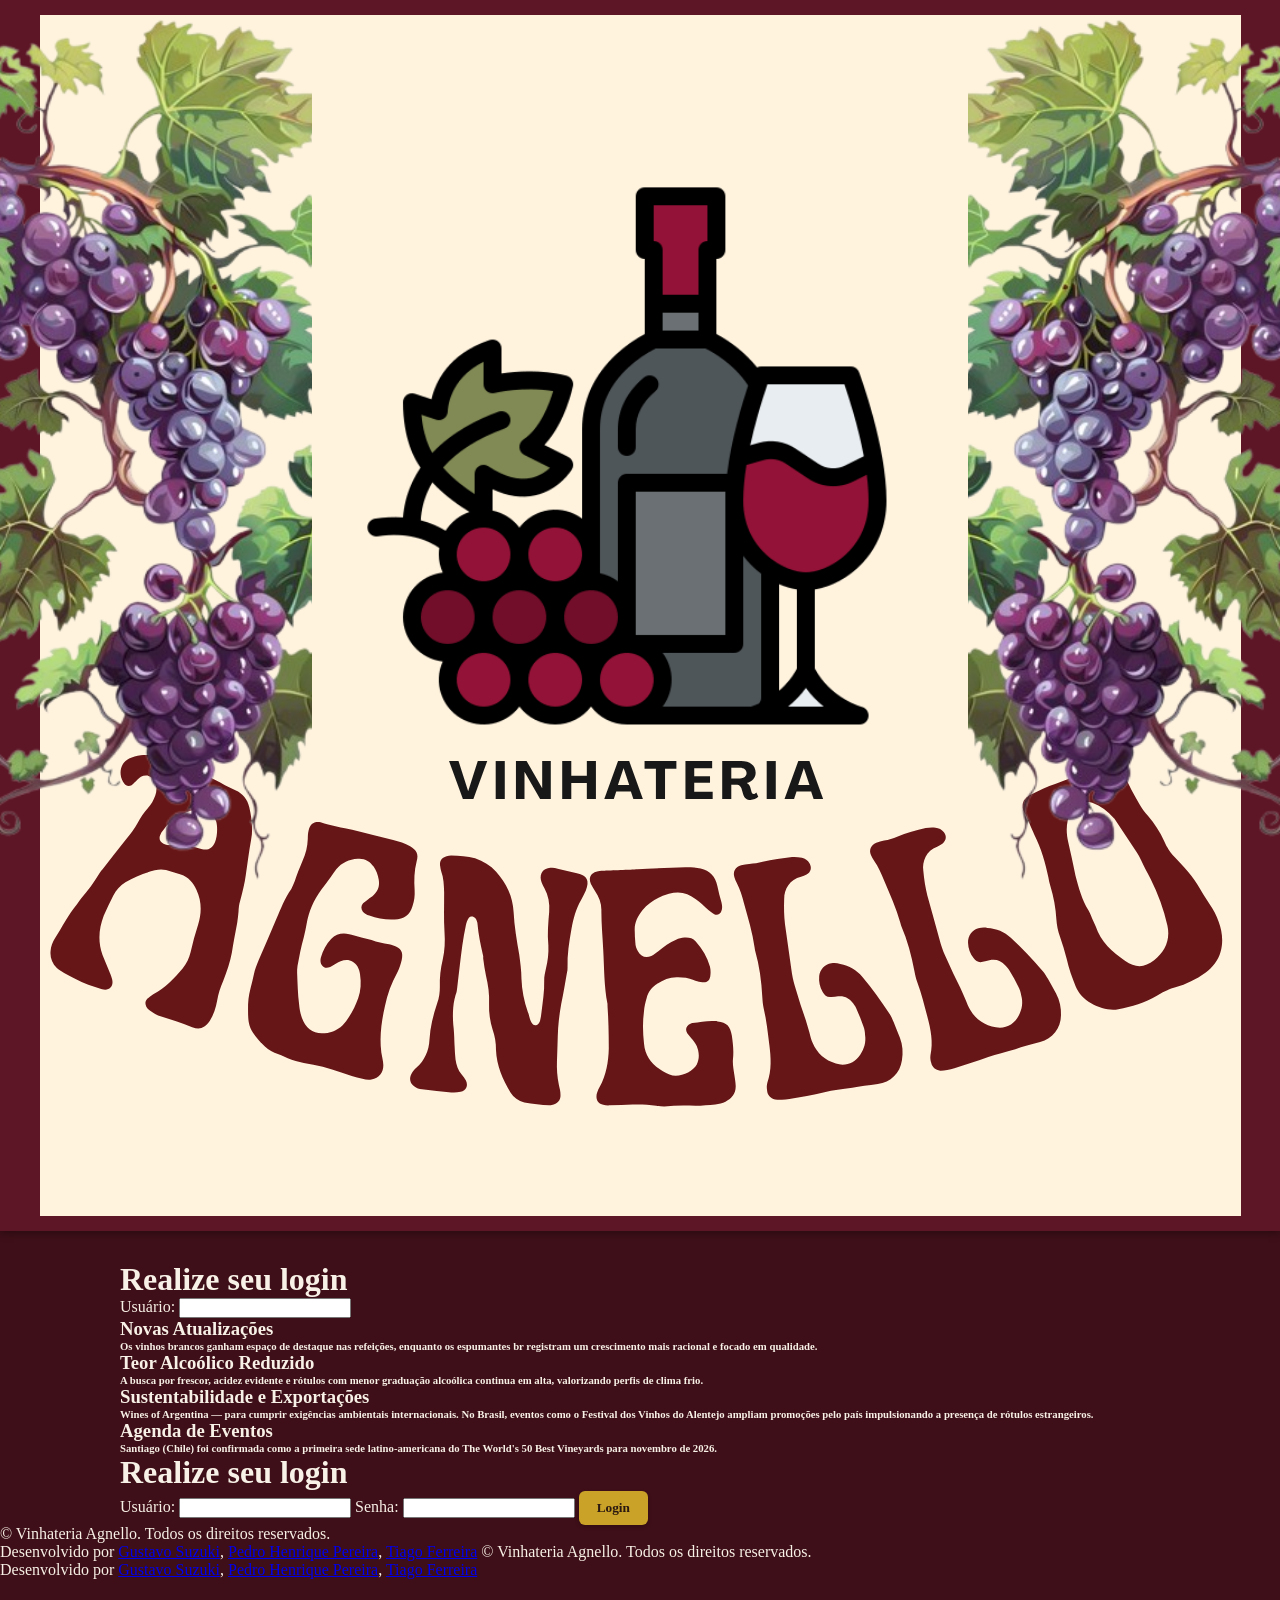
==== commit 86197df3: "Merge branch 'main' into pedro" ====
--- a/index.html
+++ b/index.html
@@ -1,23 +1,18 @@
 <!DOCTYPE html>
-<html lang="en">
+<html lang="pt-BR">
 
 <head>
     <meta charset="UTF-8">
     <meta name="viewport" content="width=device-width, initial-scale=1.0">
-    <title>Document</title>
+    <title>Vinícola Agnello</title>
+    <link rel="stylesheet" href="src/css/style.css">
+    <link rel="stylesheet" href="src/css/efeitos.css">
+    <link rel="shortcut icon" href="src/assets/imgs/favicon.ico" type="image/x-icon">
 </head>
-    <link rel="stylesheet" href="src/css/style.css">
+
 <body>
-    <header>
-        <nav>
-             <ul class="nav-links">
-                <li><a href="index.html">Início</a></li>
-                <li><a href="src/pages/catalogo.html">Catalogo</a></li>
-                <li><a href="src/pages/historia.html">Sobre</a></li>
-                <li><a href="src/pages/contato.html">Contato</a></li>
-                <li><a href="src/pages/compreaqui.html">Reserve seu Vinho</a></li>
-             </ul> 
-        </nav>
+    <header class="header-login">
+        <img src="src/assets/imgs/android-chrome-512x512.png" alt="Logo da Vinícola Agnello"></a>
     </header>
 
     <div class="vinheira vinha-esquerda">
@@ -31,17 +26,12 @@
 
 
     <main>
-<<<<<<< Updated upstream
-        <h1>Vinícola Agnello</h1>
-        <hr><br><br>
-=======
         <div class="login-container">
 
             <form action="src/pages/inicio.html" method="GET">
                 <h1>Realize seu login</h1>
                 <label for="username">Usuário:</label>
                 <input type="text" id="username" name="username" required>
->>>>>>> Stashed changes
 
         <div class="container-novidades">
             <div class="card-novidade">
@@ -71,19 +61,29 @@
                     Vineyards para
                     novembro de 2026.</h6>
             </div>
+        <div class="login-container">
+            
+            <form action="src/pages/inicio.html" method="GET">
+                <h1 >Realize seu login</h1>
+                <label for="username">Usuário:</label>
+                <input type="text" id="username" name="username" required>
+
+                <label for="password">Senha:</label>
+                <input type="password" id="password" name="password" required>
+
+                <input id="login-btn" type="submit" value="Login">
+            </form>
         </div>
     </main>
 
     <footer>
-<<<<<<< Updated upstream
-
-=======
         © Vinhateria Agnello. Todos os direitos reservados. <br>
         Desenvolvido por <a href="https://www.linkedin.com/in/gustavo-arakaki-b9680b330" target="_blank">Gustavo
             Suzuki</a>, <a href="https://www.linkedin.com/in/pedro-henrique-pereira-da-costa-9457a8263/"
             target="_blank">Pedro Henrique Pereira</a>, <a href="https://www.linkedin.com/in/tiago-ferreira-65886134b/"
             target="_blank">Tiago Ferreira</a>
->>>>>>> Stashed changes
+        © Vinhateria Agnello. Todos os direitos reservados. <br>
+        Desenvolvido por <a href="https://www.linkedin.com/in/gustavo-arakaki-b9680b330" target="_blank">Gustavo Suzuki</a>, <a href="https://www.linkedin.com/in/pedro-henrique-pereira-da-costa-9457a8263/" target="_blank">Pedro Henrique Pereira</a>, <a href="https://www.linkedin.com/in/tiago-ferreira-65886134b/" target="_blank">Tiago Ferreira</a>
     </footer>
 </body>
 
--- a/src/css/style.css
+++ b/src/css/style.css
@@ -1,6 +1,4 @@
 @charset "UTF-8";
-<<<<<<< Updated upstream
-=======
 @import url('efeitos.css');
 /* arquivo novo para efeitos de animação */
 
@@ -95,31 +93,62 @@
   --texto-escuro: #2b1810;
   --texto-claro: #f8f1e7;
 }
->>>>>>> Stashed changes
+
+@import url('efeitos.css'); /* arquivo novo para efeitos de animação */
+
+:root {
+  --vinho-escuro: #3e0f18;   
+  --vinho: #5c1626;          
+  --vinho-claro: #8b2942;    
+  --dourado: #c9a227;        
+  --dourado-escuro: #a6841e;
+  --creme: #f8f1e7;          
+  --creme-escuro: #ece2d0;   
+  --texto-escuro: #2b1810;   
+  --texto-claro: #f8f1e7;    
+}
 
 * {
   margin: 0;
   padding: 0;
   box-sizing: border-box;
-  font-family: Arial, Helvetica, sans-serif;
+  font-family: Georgia, 'Times New Roman', serif;
 }
 
 body {
-  background-color: #ffffff;
-  color: #000000;
-  padding: 30px;
-  max-width: 1200px;
+  background-color: var(--vinho-escuro);
+  color: var(--texto-claro);
+  padding: 0 0 40px 0;
+}
+
+main {
+  max-width: 1100px;
   margin: 0 auto;
+  padding: 0 30px;
+}
+
+hr {
+  border: none;
+  border-top: 1px solid var(--vinho-claro);
+  margin: 25px 0;
 }
 
 header {
-margin-bottom: 30px;
-}
-
-<<<<<<< Updated upstream
+  background-color: var(--vinho);
+  display: flex;
+  align-items: center;
+  justify-content: space-between;
+  padding: 15px 40px;
+  box-shadow: 0 2px 8px rgba(0, 0, 0, 0.35);
+  margin-bottom: 30px;
+}
+
+.header-login {
+  justify-content: center;
+}
+
 .navbar {
   margin-bottom: 25px;
-=======
 .header-login {
   justify-content: center;
 }
@@ -142,36 +171,56 @@
 header nav {
   display: flex;
   align-items: center;
->>>>>>> Stashed changes
 }
 
 .nav-links {
   display: flex;
   list-style: none;
-  gap: 20px;
-}
-
-<<<<<<< Updated upstream
-.nav-links a {
-  color: #000000;
-  text-decoration: none;
-=======
+  gap: 28px;
+}
 .login-container {
   margin: 0 auto;
   font-family: Georgia, 'Times New Roman', serif;
->>>>>>> Stashed changes
+
+.login-container {
+  margin: 0 auto;
+  font-family: Georgia, 'Times New Roman', serif;
   font-size: 16px;
+  width: 400px;
+  max-width: 100%;
+  background-color: #fdfbca;
+  border-radius: 10px;
+  padding: 20px;
+}
+
+.login-container form {
+  display: flex;
+  flex-direction: column;
+}
+
+.login-container h1 {
+  color: black;
   font-weight: bold;
+  margin-bottom: 15px;
+  text-align: center;
+}
+
+.login-container input {
+  margin-bottom: 15px;
+}
+
+.login-container #login-btn {
+  align-self: center;
+  margin: 5px 0 0 0;
 }
 
 h1 {
-  font-size: 26px;
+  font-size: 28px;
   font-weight: normal;
-  margin-bottom: 15px;
-}
-
-<<<<<<< Updated upstream
-=======
+  color: var(--creme);
+  margin-bottom: 15px;
+}
+
 h2 {
   font-size: 20px;
   font-weight: bold;
@@ -194,7 +243,7 @@
 .contato form,
 .compra form,
 section {
-  background-color: var(--creme);
+  background-color: #fdfbca;
   color: var(--texto-escuro);
   border-radius: 10px;
   box-shadow: 0 3px 10px rgba(0, 0, 0, 0.25);
@@ -211,7 +260,7 @@
   margin-bottom: 10px;
 }
 
-main>div {
+main > div {
   background-color: #fdfbca;
   color: var(--texto-escuro);
   border-radius: 10px;
@@ -226,43 +275,42 @@
 main>div p {
   color: var(--texto-escuro);
 }
->>>>>>> Stashed changes
+
+main > div h3 {
+  color: var(--vinho);
+}
+
+main > div p {
+  color: var(--texto-escuro);
+}
+
 
 .item-vinho {
   display: flex;
   align-items: center;
   gap: 25px;
-  padding: 10px 0;
-}
-
-img {
-  height: 100px;
+}
+
+.item-vinho img {
+  height: 200px;
   width: auto;
-}
-
-.info-vinho h2 {
+  border-radius: 6px;
+  box-shadow: 0 2px 6px rgba(0, 0, 0, 0.3);
+  flex-shrink: 0;
+}
+
+.info-vinho h4 {
   font-size: 18px;
-  font-weight: normal;
+  color: var(--vinho);
   margin-bottom: 6px;
 }
 
 .info-vinho p {
   font-size: 14px;
-  color: #333333;
-}
-
-<<<<<<< Updated upstream
-h1 {
-font-size: 28px;
-font-weight: normal;
-}
-
-.formulario > p {
-font-size: 15px;
-color: #333333;
-margin-bottom: 25px;
-border-bottom: 1px solid #cccccc;
-=======
+  color: var(--texto-escuro);
+  margin-bottom: 10px;
+}
+
 span button a {
   color: var(--texto-escuro);
   text-decoration: none;
@@ -330,47 +378,124 @@
   margin-bottom: 15px;
   border-bottom: 1px solid #ccc;
   padding-bottom: 10px;
->>>>>>> Stashed changes
 }
 
 form {
-max-width: 500px;
-margin-bottom: 40px;
-}
-
-section h2 {
-font-size: 20px;
-font-weight: bold;
-margin-bottom: 15px;
-}
-
-section p {
-font-size: 14px;
-margin-bottom: 10px;
-}
-
-.compra{
-font-size: 20px;
-font-weight: bold;
-margin-bottom: 15px;
-}
-
-.caixa{
+  max-width: 500px;
+}
+
+label {
+  display: inline-block;
+  font-size: 14px;
+  font-weight: bold;
+  color: var(--vinho);
+  margin-bottom: 5px;
+}
+
+input[type="text"],
+input[type="email"],
+input[type="tel"],
+input[type="password"],
+textarea,
+select {
+  width: 100%;
+  padding: 8px 10px;
+  margin-bottom: 10px;
+  border: 1px solid var(--vinho-claro);
+  border-radius: 5px;
+  font-family: inherit;
+  font-size: 14px;
+  background-color: #fff;
+  color: var(--texto-escuro);
+}
+
+.caixa {
   display: flex;
   align-items: center;
   gap: 25px;
-  padding: 10px 0px 30px;
-}
-
-#escolha{
-  padding: 0 0 10px 0 ;
-}
-
-.compra h2{
-  margin-top: 15px;
-}
-
-.compra form{
-  background-color: rgba(187, 179, 179, 0.856);
-  padding: 10px ;
+  padding: 10px 0 20px 0;
+}
+
+.caixa img {
+  height: 110px;
+  width: auto;
+}
+
+.caixa h1 {
+  color: var(--texto-escuro);
+    margin-bottom: 0px;
+}
+
+#escolha {
+  margin-bottom: 15px;
+  color: var(--creme);
+}
+
+.formulario h2 {
+  color: var(--vinho);
+}
+
+.formulario > p {
+  color: var(--texto-escuro);
+  margin-bottom: 15px;
+  border-bottom: 1px solid #ccc;
+  padding-bottom: 10px;
+}
+
+section h2.contato {
+  color: var(--vinho);
+}
+
+.historia h1 {
+  color: var(--creme);
+  border-bottom: 2px solid var(--dourado);
+  padding-bottom: 10px;
+}
+
+h2#video {
+  display: block;
+  text-align: center;
+  margin: auto;
+  font-size: 25px;
+}
+
+iframe {
+  display: block;
+  margin: 15px auto;
+  max-width: 100%;
+  border-radius: 8px;
+  box-shadow: 0 3px 10px rgba(0, 0, 0, 0.3);
+}
+
+footer {
+  text-align: center;
+  padding: 20px;
+  margin-top: 30px;
+  color: var(--creme);
+  font-size: 13px;
+  border-top: 1px solid var(--vinho);
+}
+
+footer a {
+  text-decoration: none;
+  color: var(--creme);
+}
+
+@media (max-width: 650px) {
+  header {
+    flex-direction: column;
+    gap: 15px;
+  }
+
+  .nav-links {
+    flex-wrap: wrap;
+    justify-content: center;
+    gap: 15px;
+  }
+
+  .item-vinho,
+  .caixa {
+    flex-direction: column;
+    text-align: center;
+  }
 }
--- a/src/css/efeitos.css
+++ b/src/css/efeitos.css
@@ -0,0 +1,134 @@
+.nav_links{
+    display: inline-block;
+    transition: transform 0.3s ease-in-out;
+    cursor: pointer;
+}
+
+@keyframes navLinkAnimation {
+    0% {transform: translateY(-10px); opacity: 0;}
+    100% {transform: translateY(0); opacity: 1;}
+}
+
+.fadeIn {
+    animation: fadeInAnimacao 2s 1 ease-in-out;
+}
+
+@keyframes fadeInAnimacao {
+    0% {opacity: 0;}
+    100% {opacity: 1;}
+}
+
+.nav-links a {
+  color: var(--texto-claro);
+  text-decoration: none;
+  font-size: 15px;
+  font-weight: bold;
+  letter-spacing: 0.3px;
+  padding-bottom: 4px;
+  border-bottom: 2px solid transparent;
+  transition: color 0.2s ease, border-color 0.2s ease;
+}
+
+.nav-links a:hover {
+  color: var(--dourado);
+  border-bottom: 2px solid var(--dourado);
+}
+
+span button,
+input[type="submit"] {
+  background-color: var(--dourado);
+  color: var(--texto-escuro);
+  border: none;
+  padding: 9px 18px;
+  border-radius: 6px;
+  font-weight: bold;
+  cursor: pointer;
+  transition: background-color 0.2s ease, transform 0.15s ease, box-shadow 0.2s ease;
+  box-shadow: 0 2px 4px rgba(0, 0, 0, 0.2);
+}
+
+span button:hover,
+input[type="submit"]:hover {
+  background-color: var(--dourado-escuro);
+  transform: translateY(-2px);
+  box-shadow: 0 4px 8px rgba(0, 0, 0, 0.3);
+}
+
+input:focus,
+textarea:focus,
+select:focus {
+  outline: none;
+  border-color: var(--dourado);
+}
+
+#caixa-carregando{
+    display: none;
+    position: fixed;
+    top: 0;
+    left: 0;
+    width: 100%;
+    height: 100%;
+    background-color: rgba(0, 0, 0, 0.5);
+    z-index: 9999;
+    justify-content: center;
+    align-items: center;
+
+}
+
+.quadrado-carregando{
+    width: 150px;
+    height: 150px;
+    background-color: #ffffff;
+    border-radius: 10px;
+    display: flex;
+    flex-direction: column;
+    justify-content: center;
+    align-items: center;
+    font-family: Arial, sans-serif;
+    font-size: 16px;
+    color: #333333;
+}
+
+.spinner {
+    width: 40px;
+    height: 40px;
+    border: 4px solid #f3f3f3;
+    border-top: 4px solid #42db34;
+    border-radius: 50%;
+    animation: girar 1s linear infinite;
+    margin-bottom: 12px;
+}
+@keyframes girar {
+    0% { transform: rotate(0deg);}
+    100% { transform: rotate(360deg);}
+}
+
+.info-vinho h4::before {
+  content: "◆";
+  color: var(--dourado);
+  margin-right: 8px;
+}
+
+h2::after {
+  content: "🍷";
+  display: inline-block;
+  margin-left: 8px;
+  color: var(--dourado);
+  animation: brilhoTitulo 1.8s ease-in-out infinite;
+}
+
+@keyframes brilhoTitulo {
+  0%, 100% {
+    transform: scale(0.85) rotate(0deg);
+    opacity: 0.65;
+  }
+  50% {
+    transform: scale(1.15) rotate(20deg);
+    opacity: 1;
+  }
+}
+
+span button:active,
+input[type="submit"]:active {
+  transform: scale(0.96);
+}
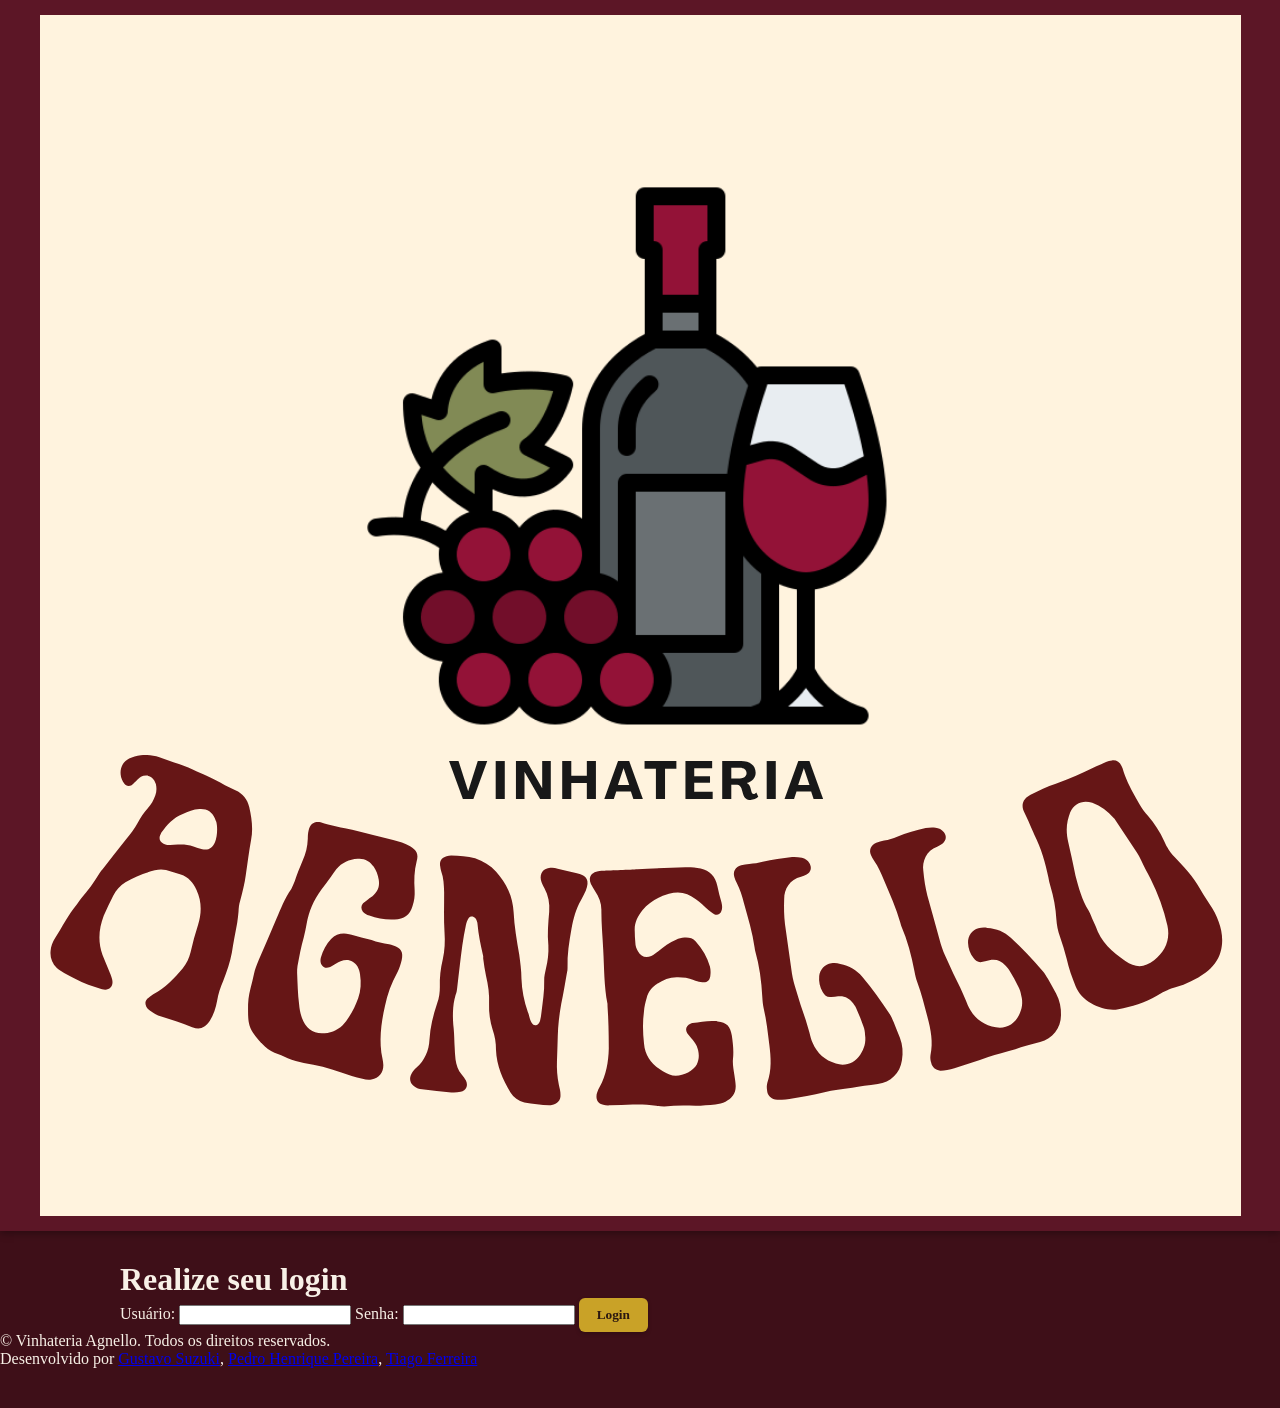
==== commit fbb8e972: "fix: Voltei no Tempo, restaurei o site" ====
--- a/index.html
+++ b/index.html
@@ -9,62 +9,18 @@
     <link rel="stylesheet" href="src/css/efeitos.css">
     <link rel="shortcut icon" href="src/assets/imgs/favicon.ico" type="image/x-icon">
 </head>
+<!-- aqui -->
 
 <body>
     <header class="header-login">
         <img src="src/assets/imgs/android-chrome-512x512.png" alt="Logo da Vinícola Agnello"></a>
     </header>
 
-    <div class="vinheira vinha-esquerda">
-        <img src="src/assets/imgs/vinho-direita.png" alt="" aria-hidden="true">
-    </div>
-
-    <div class="vinheira vinha-direita">
-        <img src="src/assets/imgs/vinho-direita.png" alt="" aria-hidden="true">
-    </div>
-
-
-
     <main>
         <div class="login-container">
 
             <form action="src/pages/inicio.html" method="GET">
                 <h1>Realize seu login</h1>
-                <label for="username">Usuário:</label>
-                <input type="text" id="username" name="username" required>
-
-        <div class="container-novidades">
-            <div class="card-novidade">
-                <h3>Novas Atualizações</h3>
-                <h6>Os vinhos brancos ganham espaço de destaque nas refeições, enquanto os espumantes br registram um
-                    crescimento mais racional e focado em qualidade.</h6>
-            </div>
-
-            <div class="card-novidade">
-                <h3>Teor Alcoólico Reduzido</h3>
-                <h6>A busca por frescor, acidez evidente e rótulos com menor graduação alcoólica continua em alta,
-                    valorizando
-                    perfis de clima frio.</h6>
-            </div>
-
-            <div class="card-novidade">
-                <h3>Sustentabilidade e Exportações</h3>
-                <h6>Wines of Argentina — para cumprir exigências ambientais internacionais. No Brasil, eventos como o
-                    Festival
-                    dos Vinhos do Alentejo ampliam promoções pelo país impulsionando a presença de rótulos estrangeiros.
-                </h6>
-            </div>
-
-            <div class="card-novidade">
-                <h3>Agenda de Eventos</h3>
-                <h6>Santiago (Chile) foi confirmada como a primeira sede latino-americana do The World's 50 Best
-                    Vineyards para
-                    novembro de 2026.</h6>
-            </div>
-        <div class="login-container">
-            
-            <form action="src/pages/inicio.html" method="GET">
-                <h1 >Realize seu login</h1>
                 <label for="username">Usuário:</label>
                 <input type="text" id="username" name="username" required>
 
@@ -82,8 +38,6 @@
             Suzuki</a>, <a href="https://www.linkedin.com/in/pedro-henrique-pereira-da-costa-9457a8263/"
             target="_blank">Pedro Henrique Pereira</a>, <a href="https://www.linkedin.com/in/tiago-ferreira-65886134b/"
             target="_blank">Tiago Ferreira</a>
-        © Vinhateria Agnello. Todos os direitos reservados. <br>
-        Desenvolvido por <a href="https://www.linkedin.com/in/gustavo-arakaki-b9680b330" target="_blank">Gustavo Suzuki</a>, <a href="https://www.linkedin.com/in/pedro-henrique-pereira-da-costa-9457a8263/" target="_blank">Pedro Henrique Pereira</a>, <a href="https://www.linkedin.com/in/tiago-ferreira-65886134b/" target="_blank">Tiago Ferreira</a>
     </footer>
 </body>
 
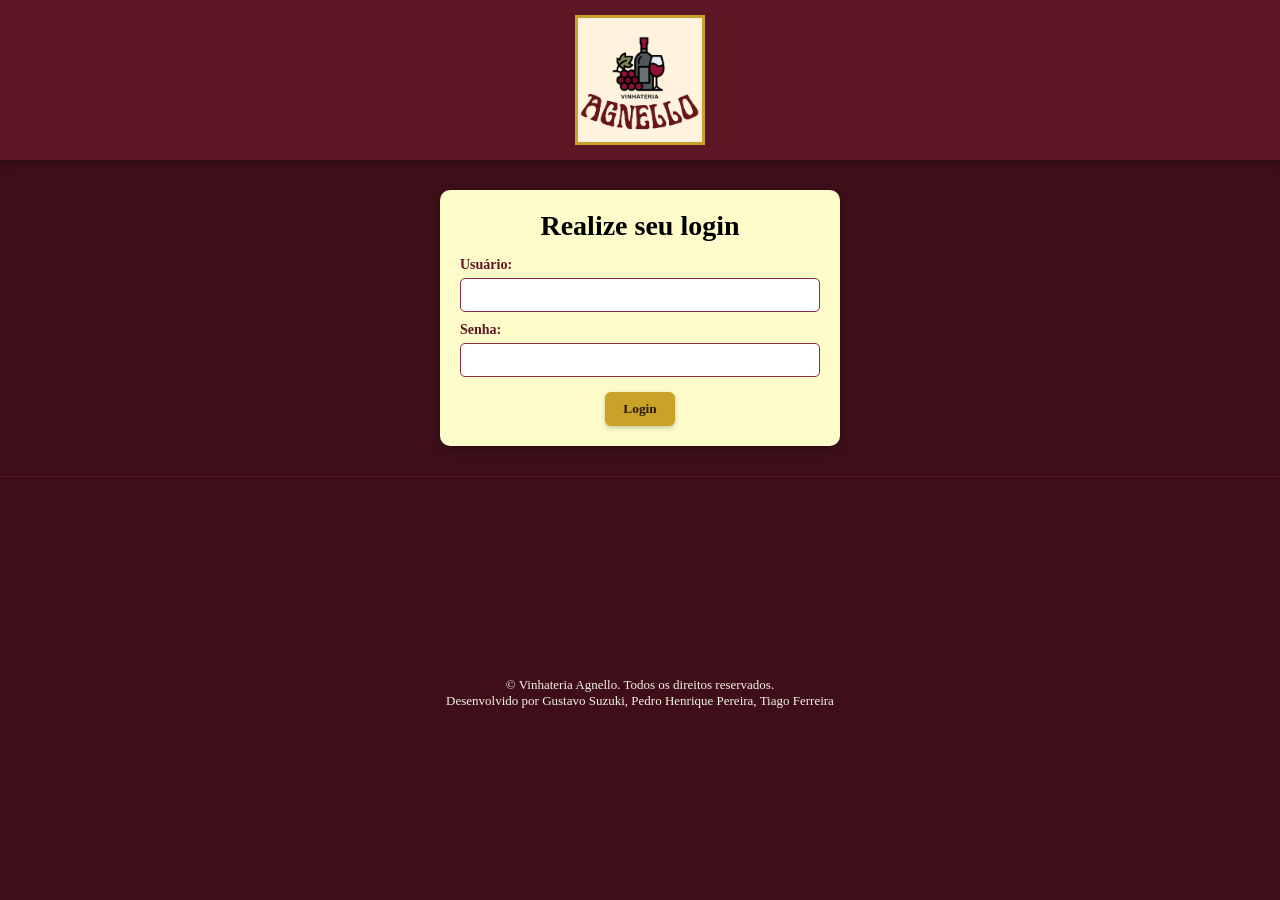
==== commit 3b5d545f: "feat: Descendo a altura do Footer" ====
--- a/index.html
+++ b/index.html
@@ -32,7 +32,7 @@
         </div>
     </main>
 
-    <footer>
+    <footer id="footer-login">
         © Vinhateria Agnello. Todos os direitos reservados. <br>
         Desenvolvido por <a href="https://www.linkedin.com/in/gustavo-arakaki-b9680b330" target="_blank">Gustavo
             Suzuki</a>, <a href="https://www.linkedin.com/in/pedro-henrique-pereira-da-costa-9457a8263/"
--- a/src/css/style.css
+++ b/src/css/style.css
@@ -1,86 +1,6 @@
 @charset "UTF-8";
 @import url('efeitos.css');
 /* arquivo novo para efeitos de animação */
-
-html,
-body {
-  margin: 0;
-  padding: 0;
-  width: 100%;
-  min-height: 100%;
-}
-
-.vinheira {
-  position: fixed;
-  top: 0;
-  width: min(25vw, 600px);
-  height: 100vh;
-  z-index: 5;
-  pointer-events: none;
-  overflow: hidden;
-  margin: 0;
-  padding: 0;
-  line-height: 0;
-}
-
-.vinheira img {
-  display: block;
-  width: 100%;
-  height: 100%;
-  object-fit: cover;
-  object-position: center top;
-}
-
-.vinha-esquerda {
-  left: -8px;
-  margin-left: 0;
-}
-
-.vinha-esquerda img {
-  transform: scaleX(-1);
-  transform-origin: center;
-}
-
-.vinha-direita {
-  right: -8px;
-}
-
-.vinha-direita img {
-  transform: none;
-  transform-origin: center;
-}
-
-@media (max-width: 768px) {
-  .vinheira {
-    width: min(18vw, 110px);
-    opacity: 0.85;
-  }
-
-  .vinha-esquerda {
-    left: -4px;
-  }
-
-  .vinha-direita {
-    right: -4px;
-  }
-}
-
-@media (max-width: 480px) {
-  .vinheira {
-    width: min(15vw, 80px);
-    opacity: 0.65;
-  }
-
-  .vinha-esquerda {
-    left: -3px;
-  }
-
-  .vinha-direita {
-    right: -3px;
-  }
-}
-
-
 
 :root {
   --vinho-escuro: #3e0f18;
@@ -94,20 +14,6 @@
   --texto-claro: #f8f1e7;
 }
 
-@import url('efeitos.css'); /* arquivo novo para efeitos de animação */
-
-:root {
-  --vinho-escuro: #3e0f18;   
-  --vinho: #5c1626;          
-  --vinho-claro: #8b2942;    
-  --dourado: #c9a227;        
-  --dourado-escuro: #a6841e;
-  --creme: #f8f1e7;          
-  --creme-escuro: #ece2d0;   
-  --texto-escuro: #2b1810;   
-  --texto-claro: #f8f1e7;    
-}
-
 * {
   margin: 0;
   padding: 0;
@@ -143,12 +49,10 @@
   margin-bottom: 30px;
 }
 
-.header-login {
-  justify-content: center;
-}
-
-.navbar {
-  margin-bottom: 25px;
+#footer-login {
+  padding-top: 200px;
+}
+
 .header-login {
   justify-content: center;
 }
@@ -178,9 +82,6 @@
   list-style: none;
   gap: 28px;
 }
-.login-container {
-  margin: 0 auto;
-  font-family: Georgia, 'Times New Roman', serif;
 
 .login-container {
   margin: 0 auto;
@@ -260,7 +161,7 @@
   margin-bottom: 10px;
 }
 
-main > div {
+main>div {
   background-color: #fdfbca;
   color: var(--texto-escuro);
   border-radius: 10px;
@@ -275,15 +176,6 @@
 main>div p {
   color: var(--texto-escuro);
 }
-
-main > div h3 {
-  color: var(--vinho);
-}
-
-main > div p {
-  color: var(--texto-escuro);
-}
-
 
 .item-vinho {
   display: flex;
@@ -380,68 +272,6 @@
   padding-bottom: 10px;
 }
 
-form {
-  max-width: 500px;
-}
-
-label {
-  display: inline-block;
-  font-size: 14px;
-  font-weight: bold;
-  color: var(--vinho);
-  margin-bottom: 5px;
-}
-
-input[type="text"],
-input[type="email"],
-input[type="tel"],
-input[type="password"],
-textarea,
-select {
-  width: 100%;
-  padding: 8px 10px;
-  margin-bottom: 10px;
-  border: 1px solid var(--vinho-claro);
-  border-radius: 5px;
-  font-family: inherit;
-  font-size: 14px;
-  background-color: #fff;
-  color: var(--texto-escuro);
-}
-
-.caixa {
-  display: flex;
-  align-items: center;
-  gap: 25px;
-  padding: 10px 0 20px 0;
-}
-
-.caixa img {
-  height: 110px;
-  width: auto;
-}
-
-.caixa h1 {
-  color: var(--texto-escuro);
-    margin-bottom: 0px;
-}
-
-#escolha {
-  margin-bottom: 15px;
-  color: var(--creme);
-}
-
-.formulario h2 {
-  color: var(--vinho);
-}
-
-.formulario > p {
-  color: var(--texto-escuro);
-  margin-bottom: 15px;
-  border-bottom: 1px solid #ccc;
-  padding-bottom: 10px;
-}
-
 section h2.contato {
   color: var(--vinho);
 }
